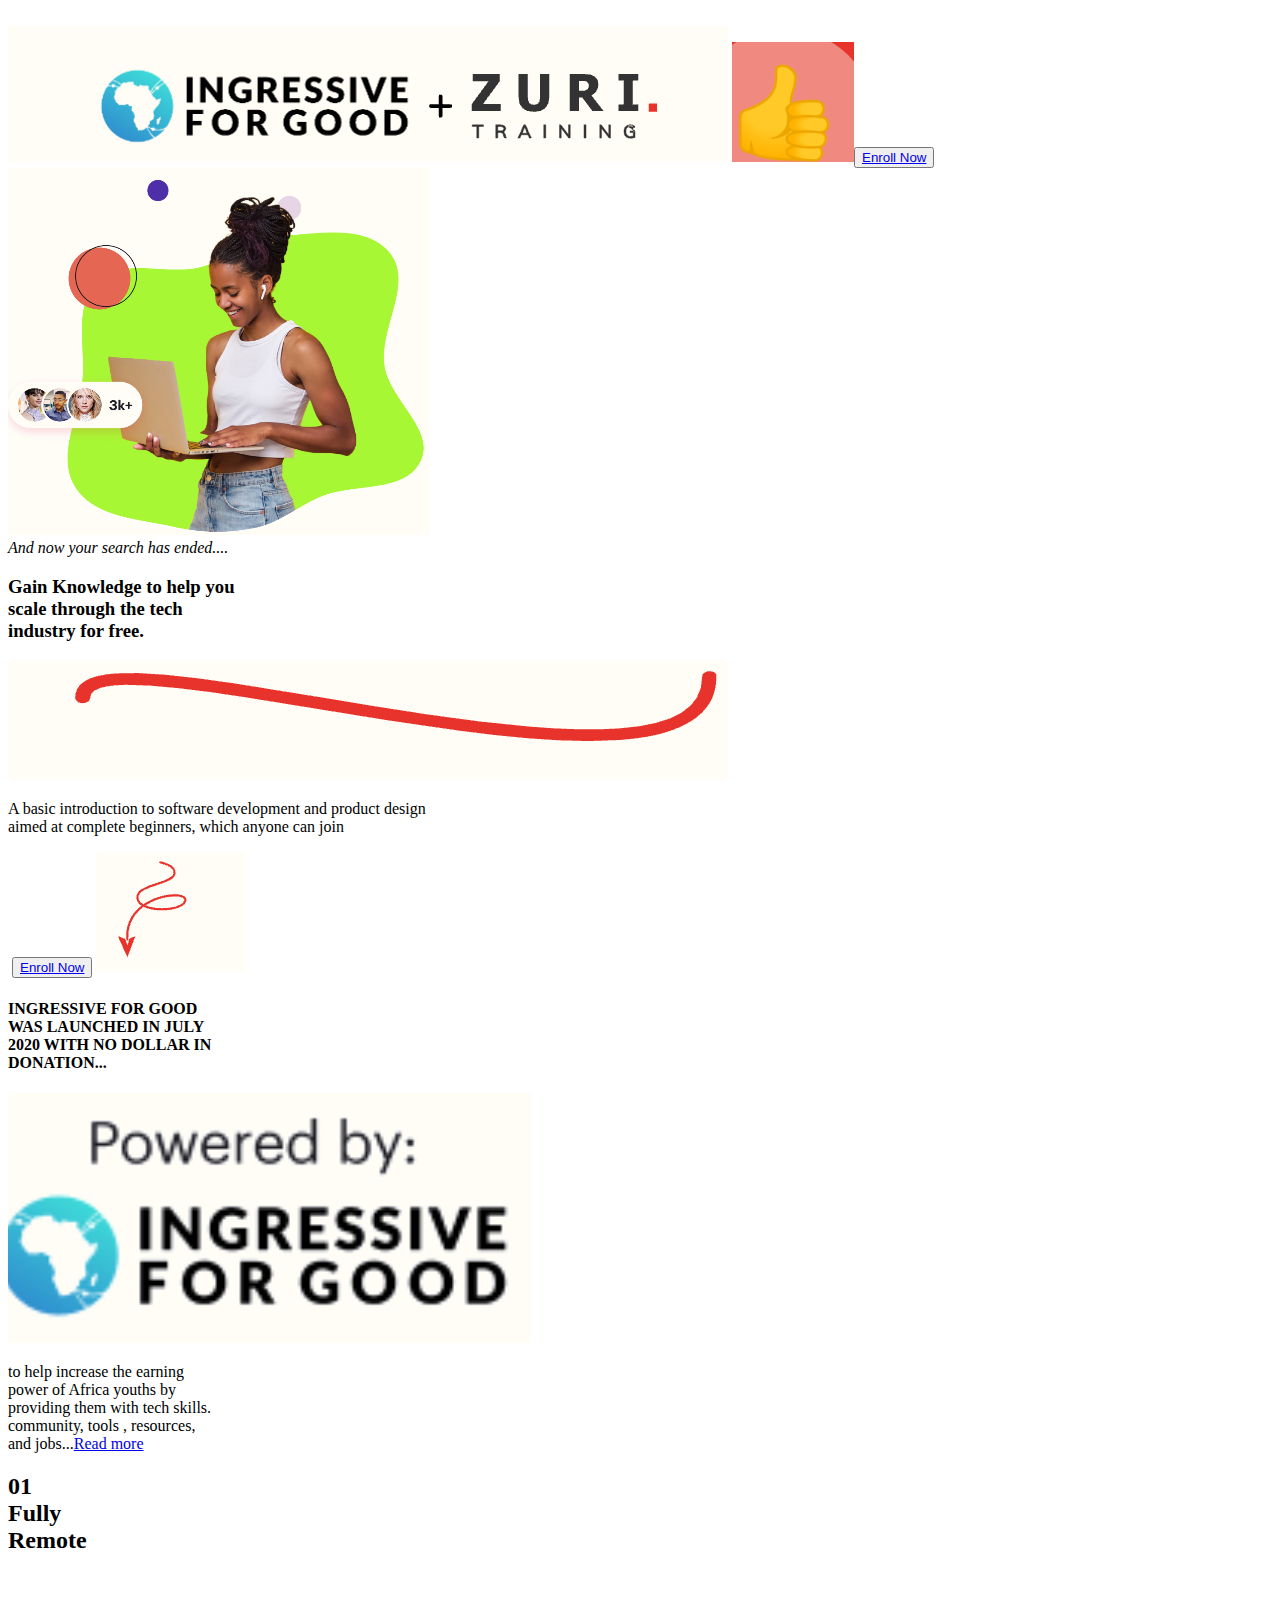
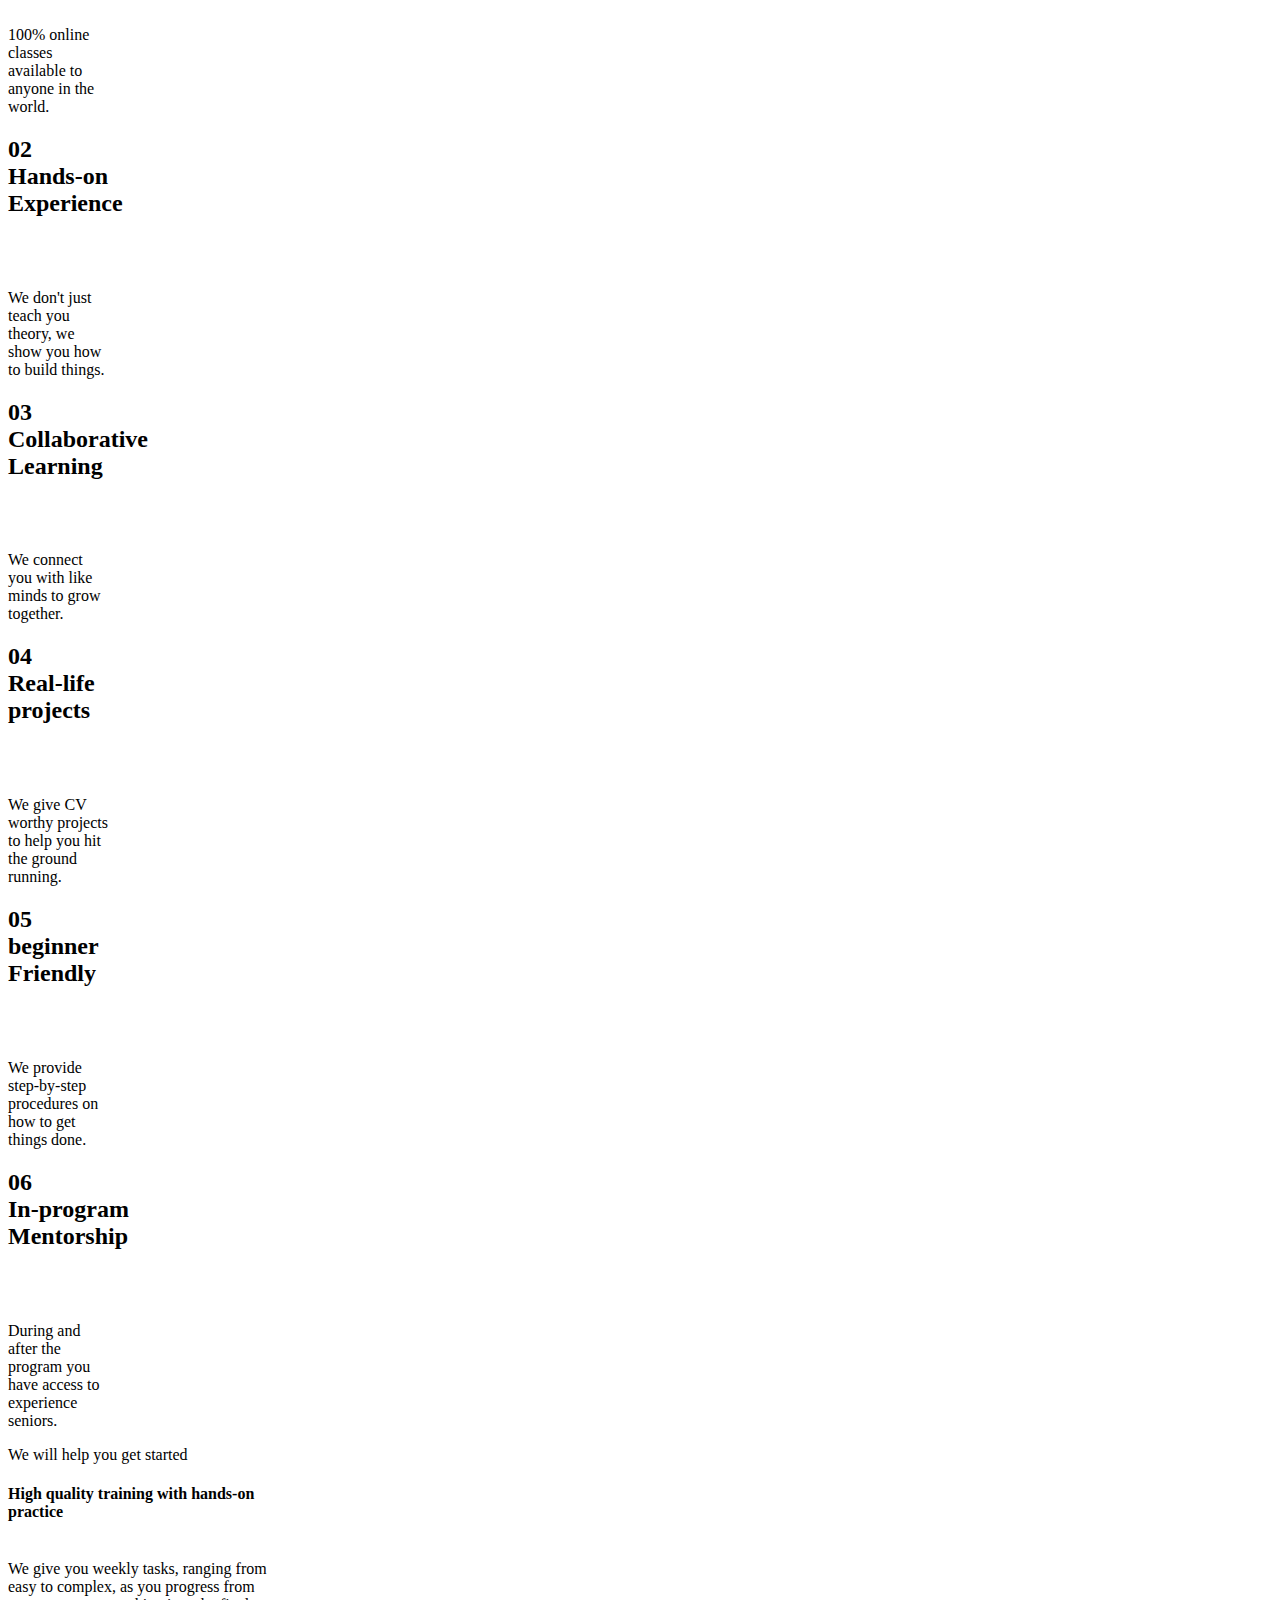
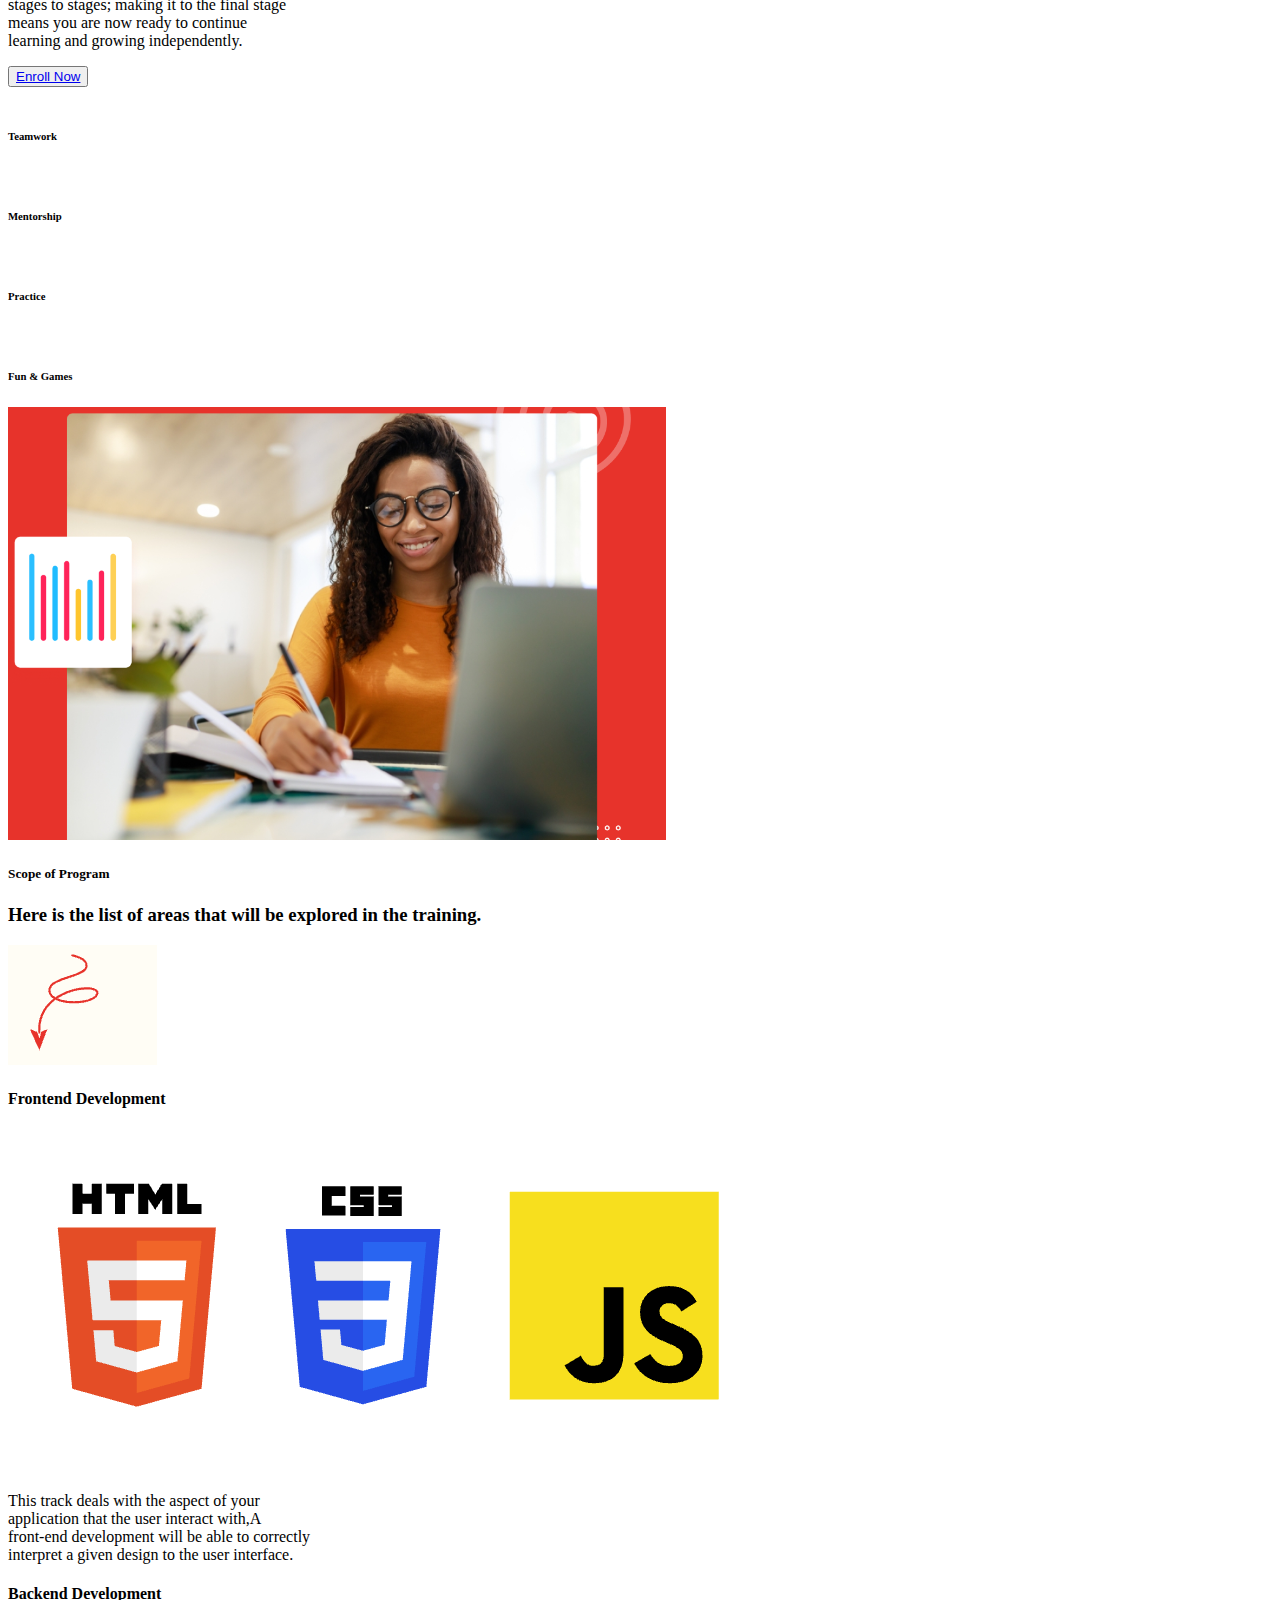
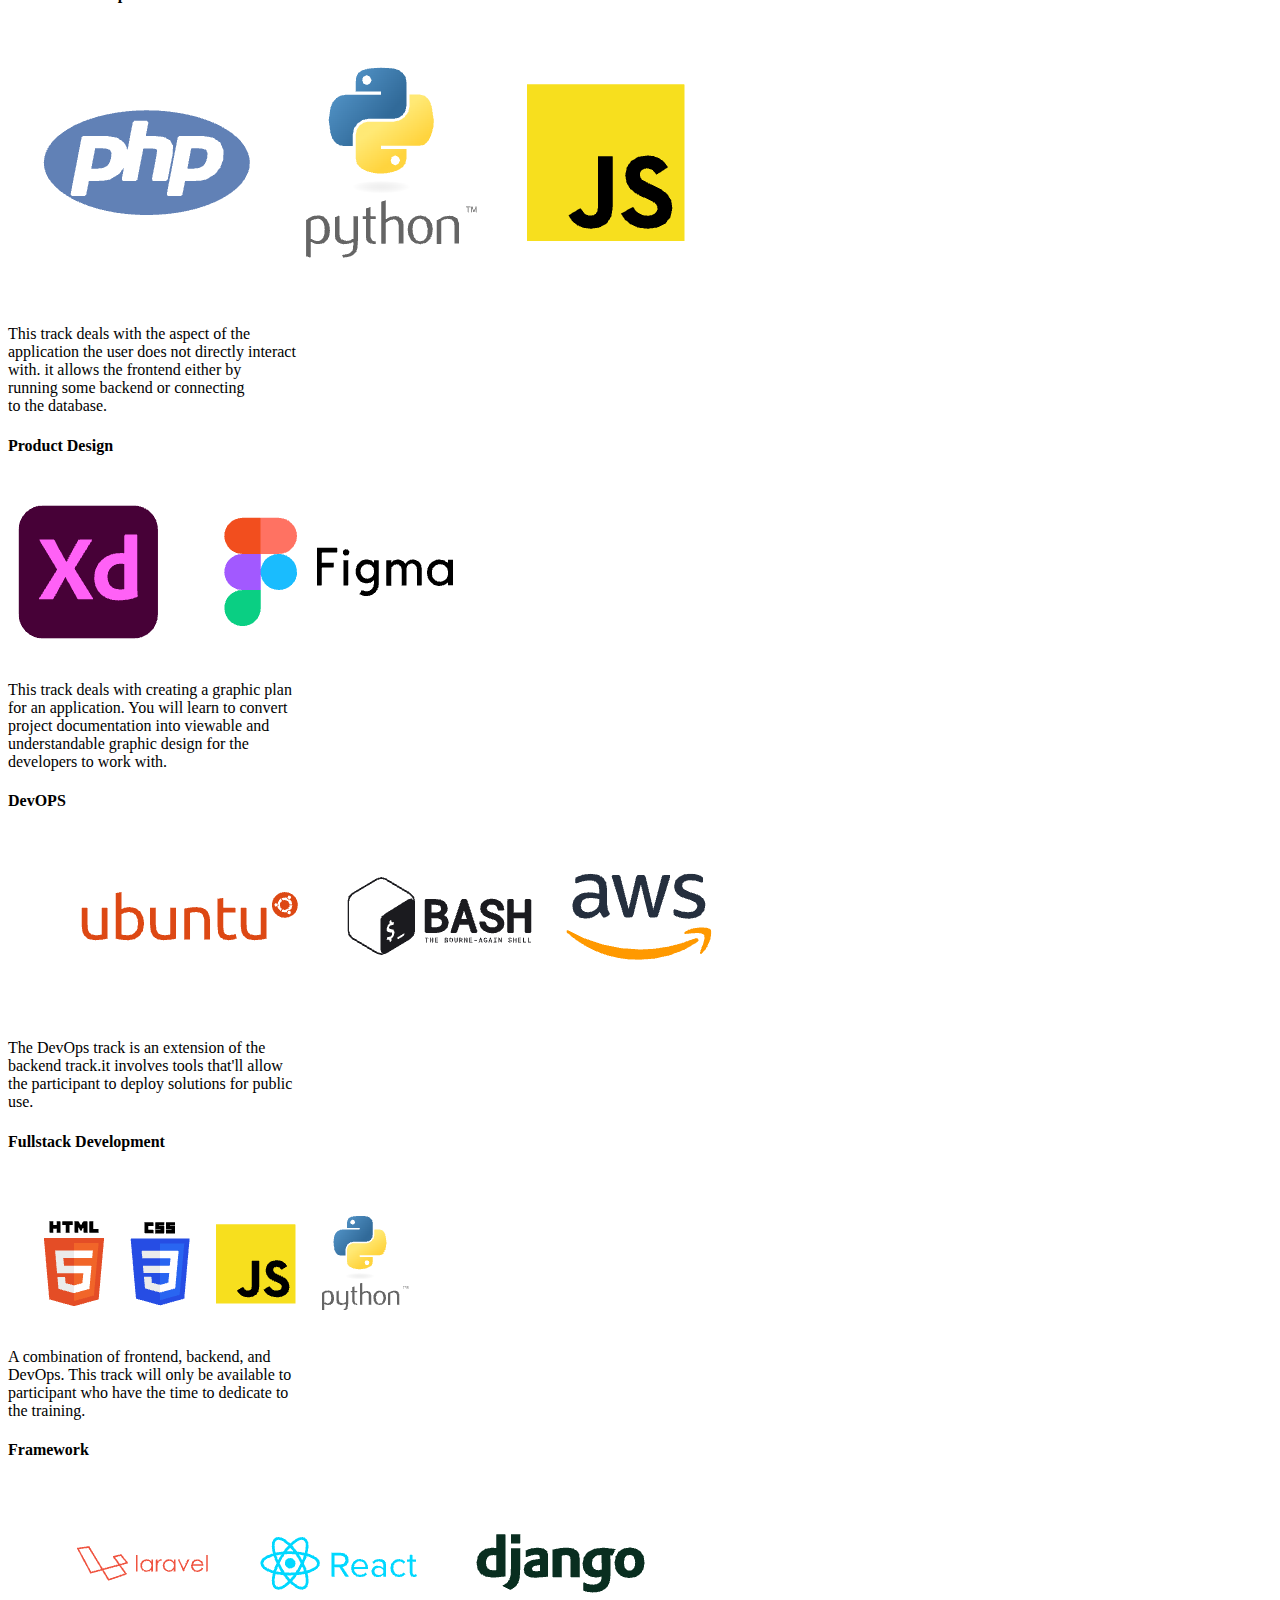
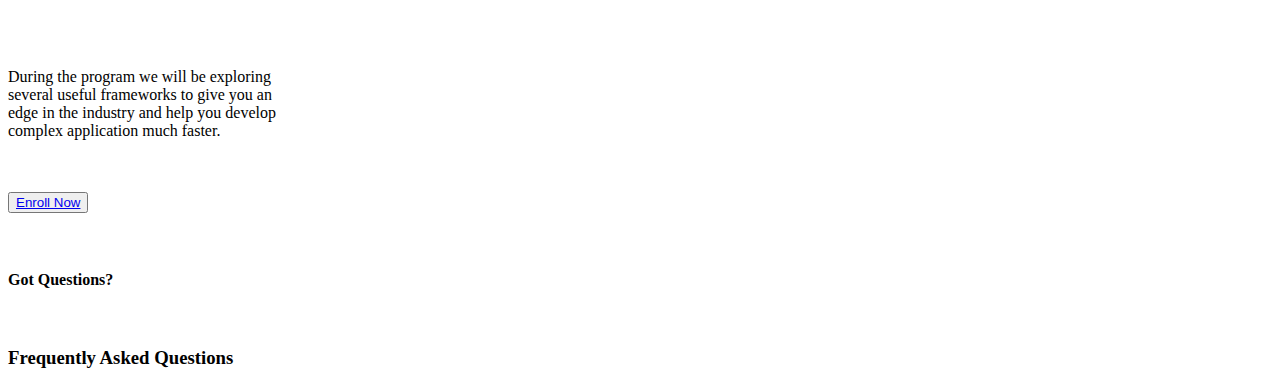
==== page2.html @ f08b279c "Initial commit" ====
<!DOCTYPE html>
<html lang="en">

<head>
    <meta charset="UTF-8">
    <meta http-equiv="X-UA-Compatible" content="IE=edge">
    <meta name="viewport" content="width=device-width, initial-scale=1.0">
    <title>Document</title>
</head>
<nav>
    <img src="" alt="">
    <div class="container8"><img src="Screenshot_11.png" alt="zuri">
        <img src="Screenshot_12.png" alt="zuri"><button><a href="#">Enroll Now</a></button>
    </div>
</nav>

<body>
    <div class="containera">
        <img src="Screenshot_1.png" alt="zuri">
        <div class="containerb">
            <em>And now your search has ended....</em>
            <p>
            <h3><b>Gain Knowledge to help you <br>scale through the tech <br> industry for free.</b></h3>
            </p>
            <div><img class="image" src="Screenshot_7.png"></div>
            <p class="infor">A basic introduction to software development and product design<br> aimed at complete
                beginners, which anyone can join</p>
            <img src="" class="image4"> <button><a href="#">Enroll Now</a></button> <img class="image2"
                src="Screenshot_3.png">
        </div>
    </div>
    <div class="containerc">
        <div>
            <h4><b>INGRESSIVE FOR GOOD <BR> WAS LAUNCHED IN JULY<BR>2020 WITH NO DOLLAR IN<BR>
                    DONATION...</b></h4>
        </div>
        <div>
            <IMG class="IMAGE3" src="Screenshot_8.png"></IMG>
        </div>
        <div>
            <p class="infor">
                to help increase the earning <br> power of Africa youths by <br>providing them with tech skills.<br>
                community, tools , resources,<br> and jobs...<a href="#">Read more</a>
            </p>
        </div>
    </div>
    <div class="containerd">
        <div class="inside-container1">
            <h2 class="flex-text1"><b>01<br>Fully <br>Remote</b></h2><br><br>
            <p class="line-text"> 100% online<br>classes<br>available to<br>anyone in the<br>world.</p>
        </div>
        <div class="inside-container2">
            <h2 class="flex-text1"><b>02<br>Hands-on <br>Experience</b></h2><br><br>
            <p class="line-text"> We don't just<br>teach you<br>theory, we<br>show you how <br>to build things.</p>
        </div>
        <div class="inside-container3">
            <h2 class="flex-text1"><b>03<br>Collaborative <br>Learning</b></h2><br><br>
            <p class="line-text"> We connect <br>you with like<br>minds to grow<br>together.</p>
        </div>
        <div class="inside-container4">
            <h2 class="flex-text1"><b>04<br>Real-life<br>projects</b></h2><br><br>
            <p class="line-text"> We give CV<br>worthy projects<br>to help you hit<br>the ground <br>running.</p>
        </div>
        <div class="inside-container5">
            <h2 class="flex-text1"><b>05<br>beginner <br>Friendly</b></h2><br><br>
            <p class="line-text"> We provide <br>step-by-step<br>procedures on<br>how to get<br>things done.</p>
        </div>
        <div class="inside-container6">
            <h2 class="flex-text1"><b>06<br>In-program <br>Mentorship</b></h2><br><br>
            <p class="line-text"> During and <br>after the<br>program you<br>have access to<br>experience<br>seniors.
            </p>
        </div>
    </div>
    <div class="containere">
        <p class="line-text">We will help you get started <br>
        <h4>High quality training with hands-on <br>practice<br></h4><br>
        We give you weekly tasks, ranging from <br>easy to complex, as you progress from <br>stages to stages; making it
        to the final stage <br>
        means you are now ready to continue <br>learning and growing independently.</p>
        <button><a href="#">Enroll Now</a></button>
        <div class="inside-container7">
            <div class="box"><img src=""><h6>Teamwork</h6></div>
            <div  class="box"><img src=""><h6>Mentorship</h6></div>
            <div  class="box"><img src=""><h6>Practice</h6></div>
            <div  class="box"><img src=""><h6>Fun & Games</h6></div>
        </div>
        <img class="red-image" src="Screenshot_5.png" alt="image">
    </div>
    <h5 class="red-text">Scope of Program</h5>
    <h3 class="black-text">Here is the list of areas that will be explored in the training.</h3>
      <img class="image-contain" src="Screenshot_3.png" alt="image"><br>
      <div class="containerf">
        <div class="inside-container8">
            <h4 class="header-text"><b>Frontend Development</b></h4><br>
           <img src="Screenshot_6.png" id="front-end" alt="image"><br><br>
            <p class="line-text1">This track deals with the aspect of your<br>
            application that the user interact with,A<br>
        front-end development will be able to correctly<br>interpret a given design to the user interface.</p>
        </div>
        <div class="inside-container8">
            <h4 class="header-text"><b>Backend Development</b></h4><br>
            <img src="Screenshot_9.png" id="back-end" alt="image"><br><br>
            <p class="line-text1">This track deals with the aspect of the<br>
            application  the user does not directly interact<br>
         with. it allows the frontend either by  <br>running some backend or connecting<br>to the database.</p>
        </div>
        <div class="inside-container8">
            <h4 class="header-text"><b>Product Design</b></h4><br>
            <img src="Screenshot_10.png" id="product" alt="image"><br><br>
            <p class="line-text1">This track deals with creating a graphic plan<br>
           for an   application. You will learn to convert <br>
         project documentation into viewable  and <br>understandable graphic design for the <br>developers to work with.</p>
        </div>
        <div class="inside-container8">
            <h4 class="header-text"><b>DevOPS</b></h4><br>
            <img src="Screenshot_15.png" id="DEVELOP" alt="image"><br><br>
            <p class="line-text1">The DevOps track is an extension of the<br>
            backend track.it involves tools that'll allow<br>
         the participant to deploy solutions for public <br>use.</p>
        </div>
        <div class="inside-container8">
            <h4 class="header-text"><b>Fullstack Development</b></h4><br>
            <img src="Screenshot_14.png" id="fullstack" alt="image"><br><br>
            <p class="line-text1">A combination of frontend, backend, and<br>
            DevOps. This track will only be available to <br>
         participant who have the time to dedicate to<br>the training.</p>
        </div>
        <div class="inside-container8">
            <h4 class="header-text"><b>Framework</b></h4><br>
            <img src="scree.png" id="frame" alt="image"><br><br>
            <p class="line-text1">During the program we will be exploring <br>
            several useful frameworks to give you an <br>
         edge in the industry and help you develop<br>complex application much faster.</p>
        </div>
      </div>
      <br><br>
      <button><a href="#">Enroll Now</a></button>
      <div class="containerg">
        <br><br>
        <h4 class="header2">Got Questions?</h4><br>
        <h3 id="fq"><b>Frequently Asked Questions</b></h3>
      </div>
</body>

</html>
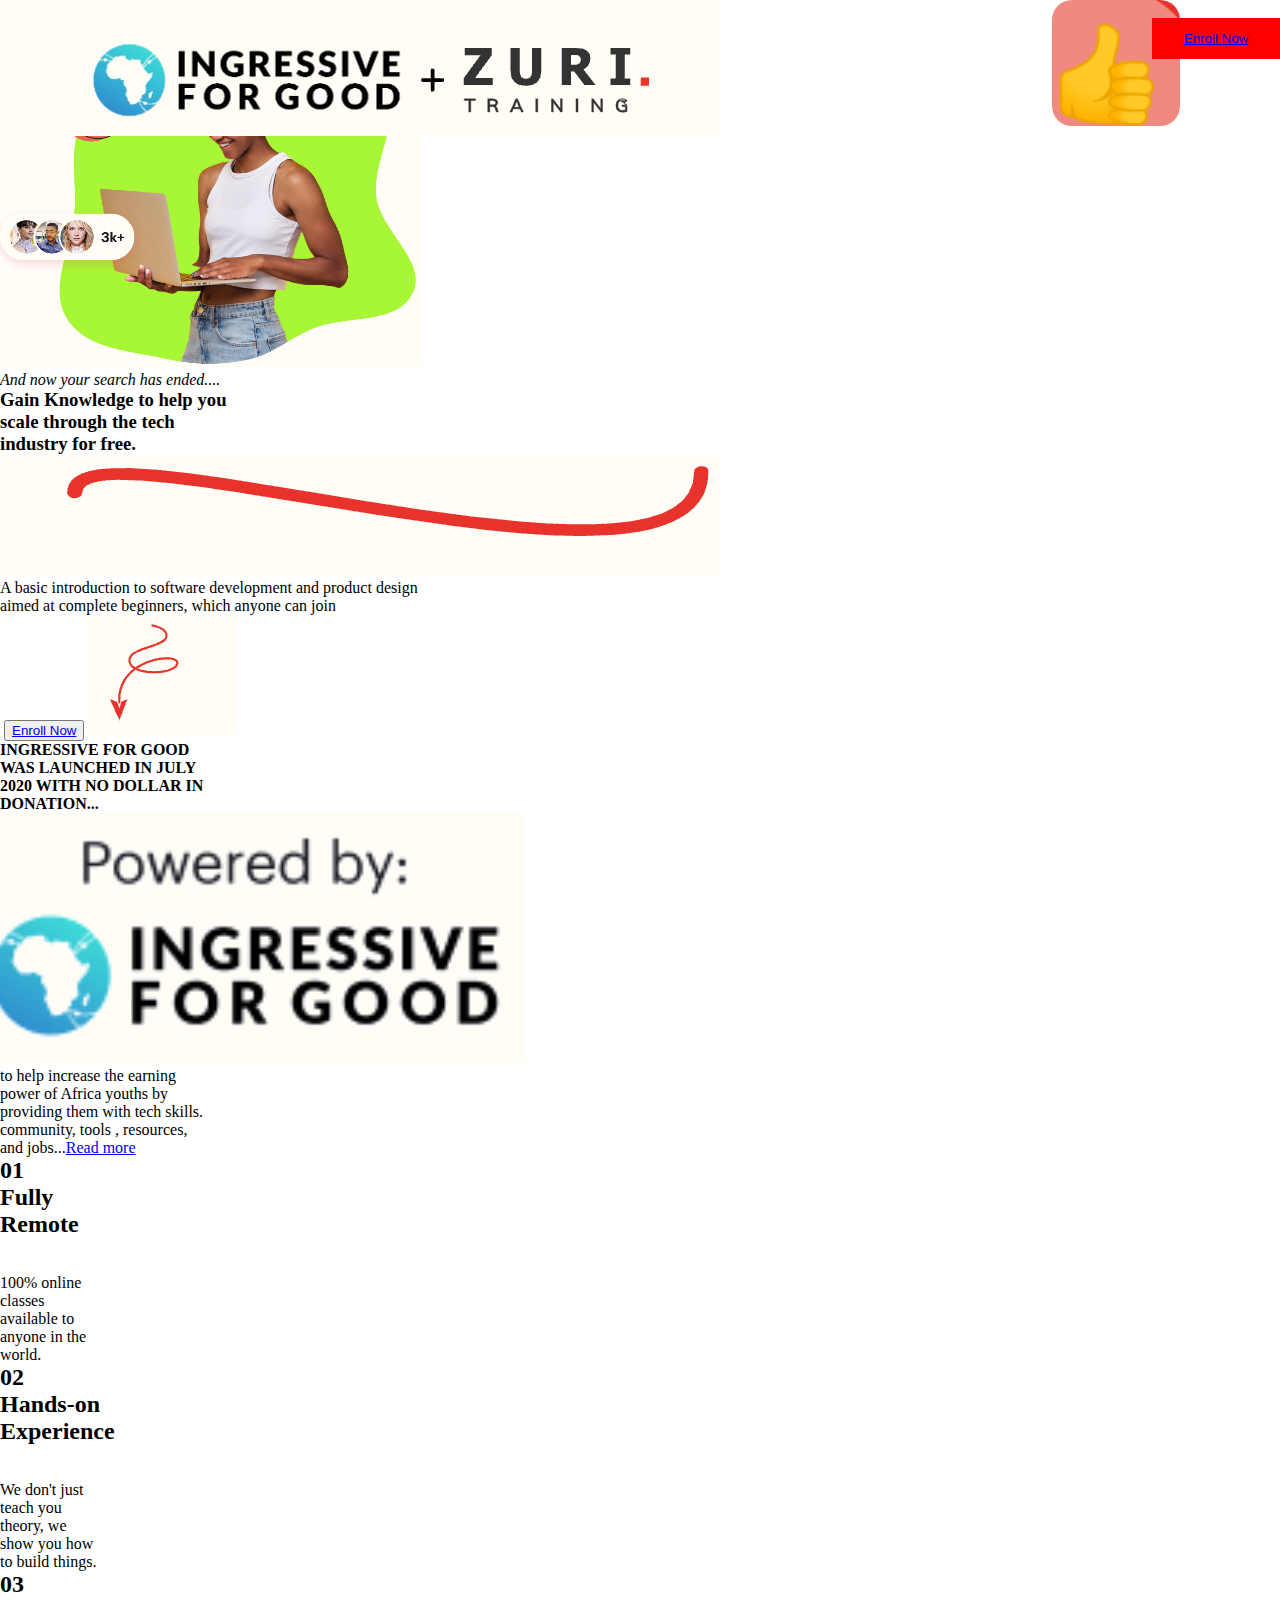
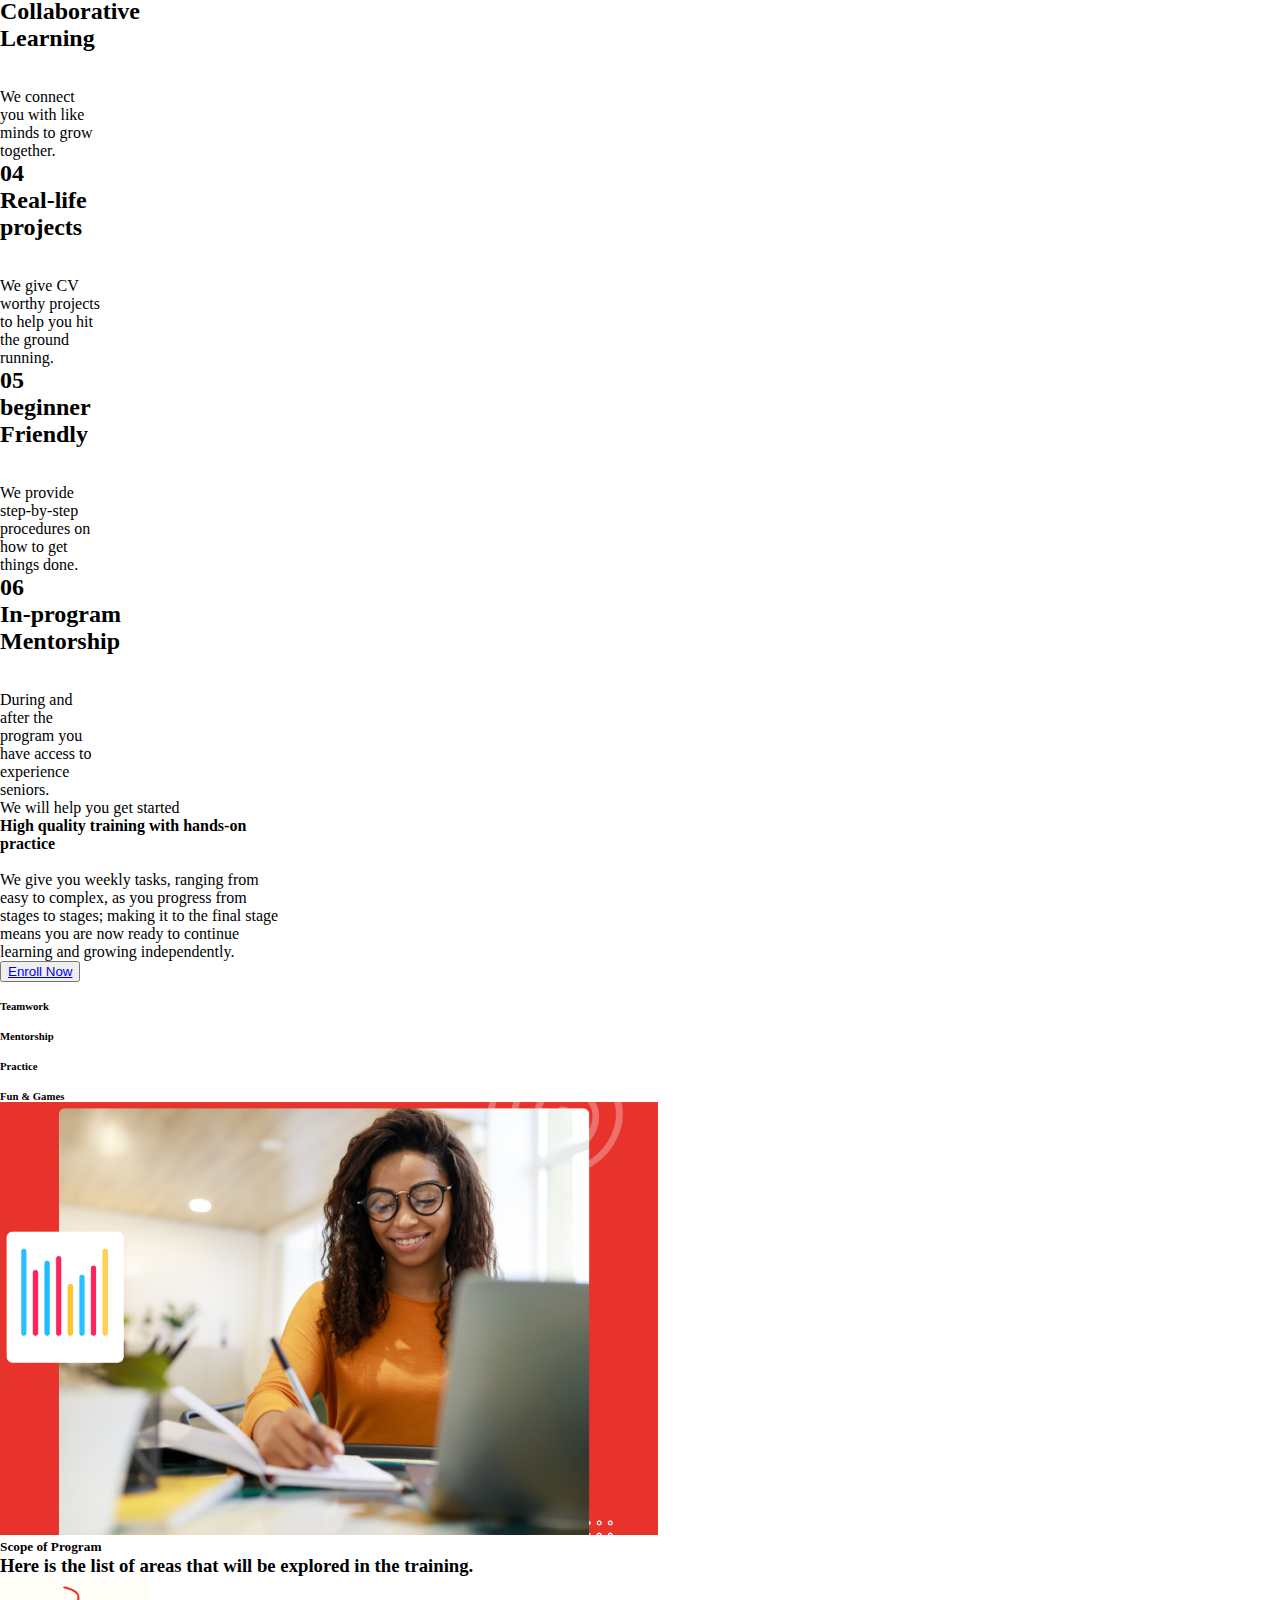
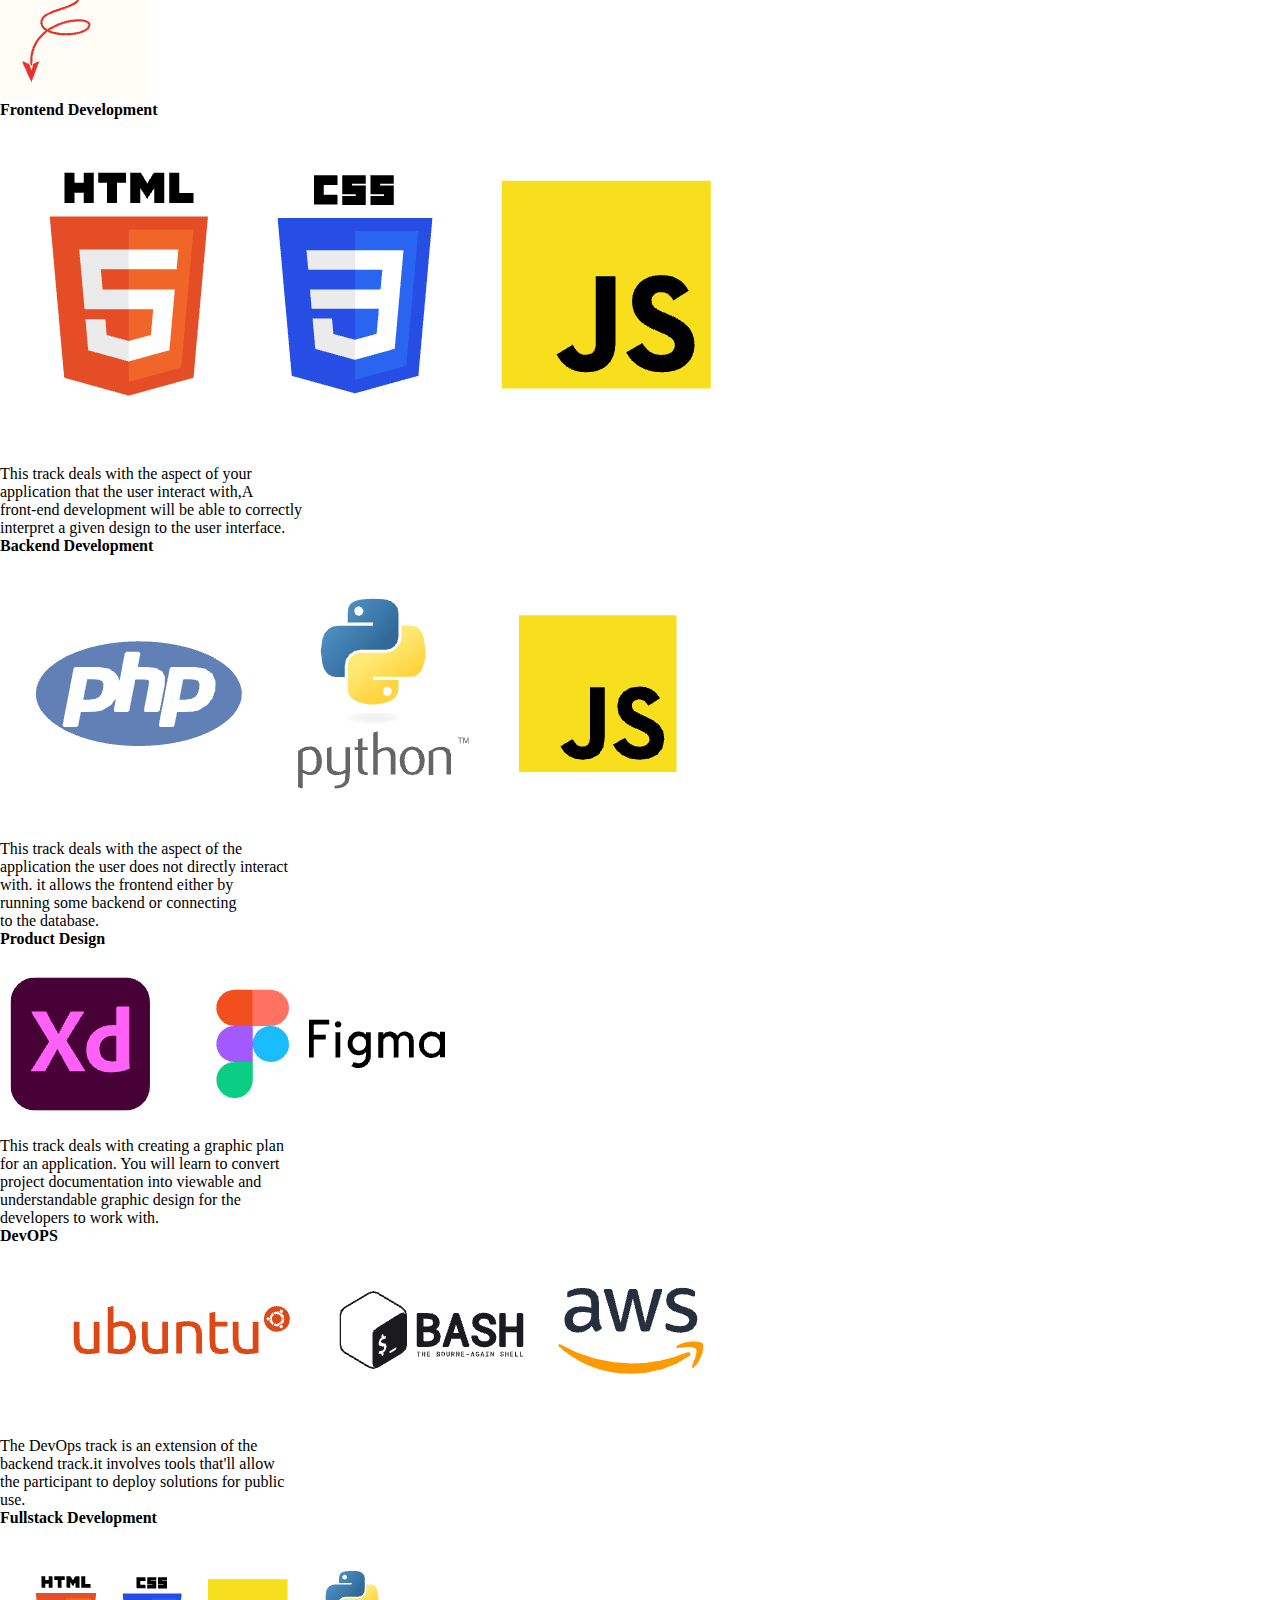
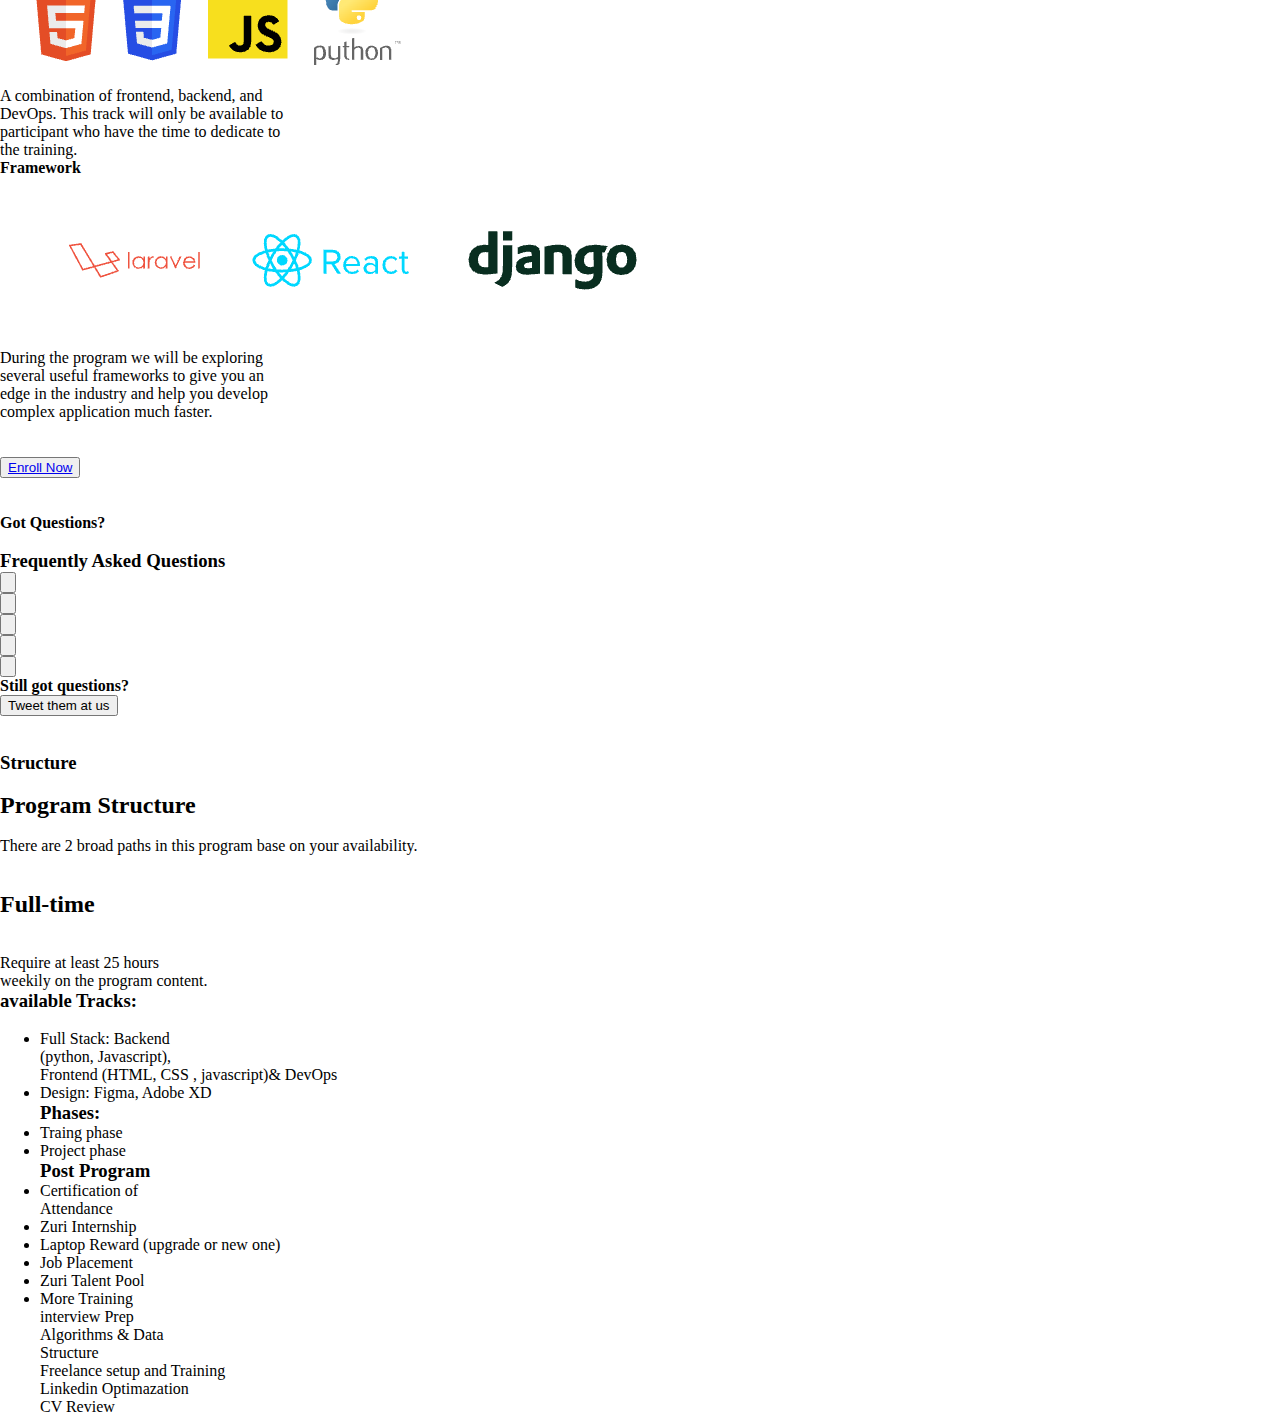
==== commit c468574a: "update" ====
--- a/page2.html
+++ b/page2.html
@@ -6,11 +6,11 @@
     <meta http-equiv="X-UA-Compatible" content="IE=edge">
     <meta name="viewport" content="width=device-width, initial-scale=1.0">
     <title>Document</title>
+    <link rel="stylesheet" href="style2.css">
 </head>
 <nav>
-    <img src="" alt="">
-    <div class="container8"><img src="Screenshot_11.png" alt="zuri">
-        <img src="Screenshot_12.png" alt="zuri"><button><a href="#">Enroll Now</a></button>
+    <!-- <img src="" alt=""> -->
+    <div class="container8"><img  class="nav" src="Screenshot_11.png" alt="zuri"><img class="nav1" id="top-image" src="Screenshot_12.png" alt="zuri"><br><button class="nav1" id="top-btn"><a href="#">Enroll Now</a></button>
     </div>
 </nav>
 
@@ -139,7 +139,42 @@
         <br><br>
         <h4 class="header2">Got Questions?</h4><br>
         <h3 id="fq"><b>Frequently Asked Questions</b></h3>
+        <div class="containerfq">
+        <div><input class="input" type="button" placeholder="Would i have to pay to enroll for the training?"> <label></label></div>
+        <div><input class="input" type="button" placeholder="What are the things i would need to participate?"> <label></label></div>
+        <div><input class="input" type="button" placeholder="What happens if i join and i'm not active ?"> <label></label></div>
+        <div><input class="input" type="button" placeholder="Can i switched from the part-time track to full-time and vice versa?"> <label></label></div>
+        <div><input class="input" type="button" placeholder="Will i get paid?"> <label></label></div>
+        </div>
       </div>
+      <h4>Still got questions?</h4>
+      <button><a href=""><img src="" alt=""></a>Tweet them at us</button>
+      <div class="containerL">
+        <br><br>
+        <h3>Structure</h3><br><h2>Program Structure</h2><br><p>There are 2 broad paths in this program base on your availability.</p><br><br>
+  <div class="black">
+    <h2 id="white">Full-time</h2><br><br>
+    <p>Require at least 25 hours <br>weekily on the program content.<br></p><h3>available Tracks:</h3><br><ul>
+        <li>Full Stack: Backend <br><p>(python, Javascript),<br> Frontend  (HTML, CSS , javascript)& DevOps</p></li>
+        <li>Design: Figma, Adobe XD </li>
+        <h3>Phases:</h3>
+        <li>Traing phase </li>
+        <li>Project phase</li>
+        <h3>Post Program</h3>
+        <li>Certification of <br>Attendance</li>
+        <li>Zuri Internship</li>
+        <li>Laptop Reward (upgrade or new one)</li>
+        <li>Job Placement</li>
+        <li>Zuri Talent Pool</li>
+        <li>More Training</li>
+        <p>interview Prep<br>Algorithms & Data <br> Structure<br>Freelance setup and Training<br>Linkedin Optimazation
+        <br> CV Review</p>
+    </ul>
+  </div>
+  <div class="black"></div>
+  <div class="red"></div>
+     
+    </div>
 </body>
 
 </html>--- a/style2.css
+++ b/style2.css
@@ -0,0 +1,39 @@
+*{
+margin: 0;
+box-sizing: border-box;
+}
+body{
+    font-size: 16px;
+    font-family: Averta sans-serif;
+}
+nav{
+    display: flex;
+    justify-content: space-between;
+    position: fixed;
+    top: 0;
+}
+.nav{
+  position: fixed;
+  left: 0;
+ 
+}
+.nav1{
+    position: fixed;
+    right: 100px;
+   display: flex;
+   justify-content: space-around;
+   flex-direction: column;
+  }
+#top-image{
+    width: 10%;
+    border-radius: 20px;
+}
+#top-btn{
+    position: fixed;
+    right: 0;
+    width: 10%;
+    padding: 1%;
+    border: none;
+    background-color: red;
+}
+  
